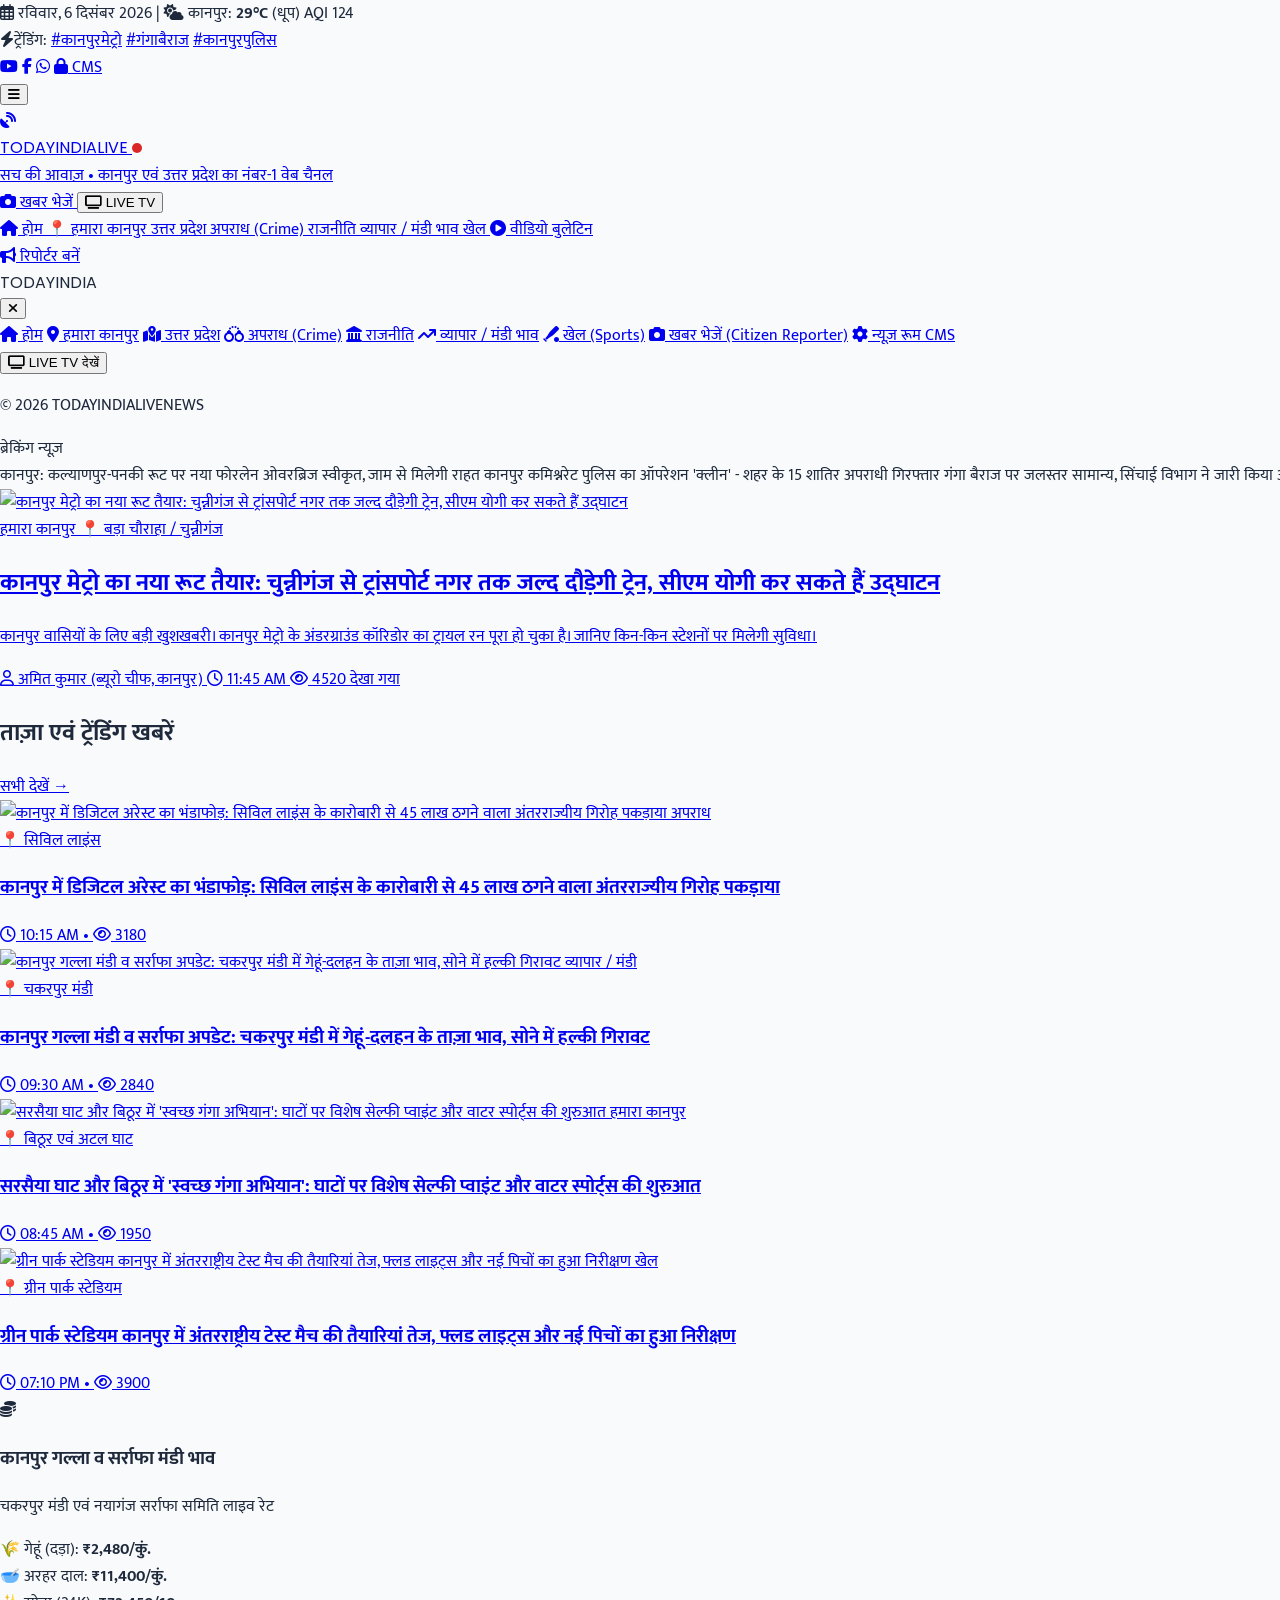
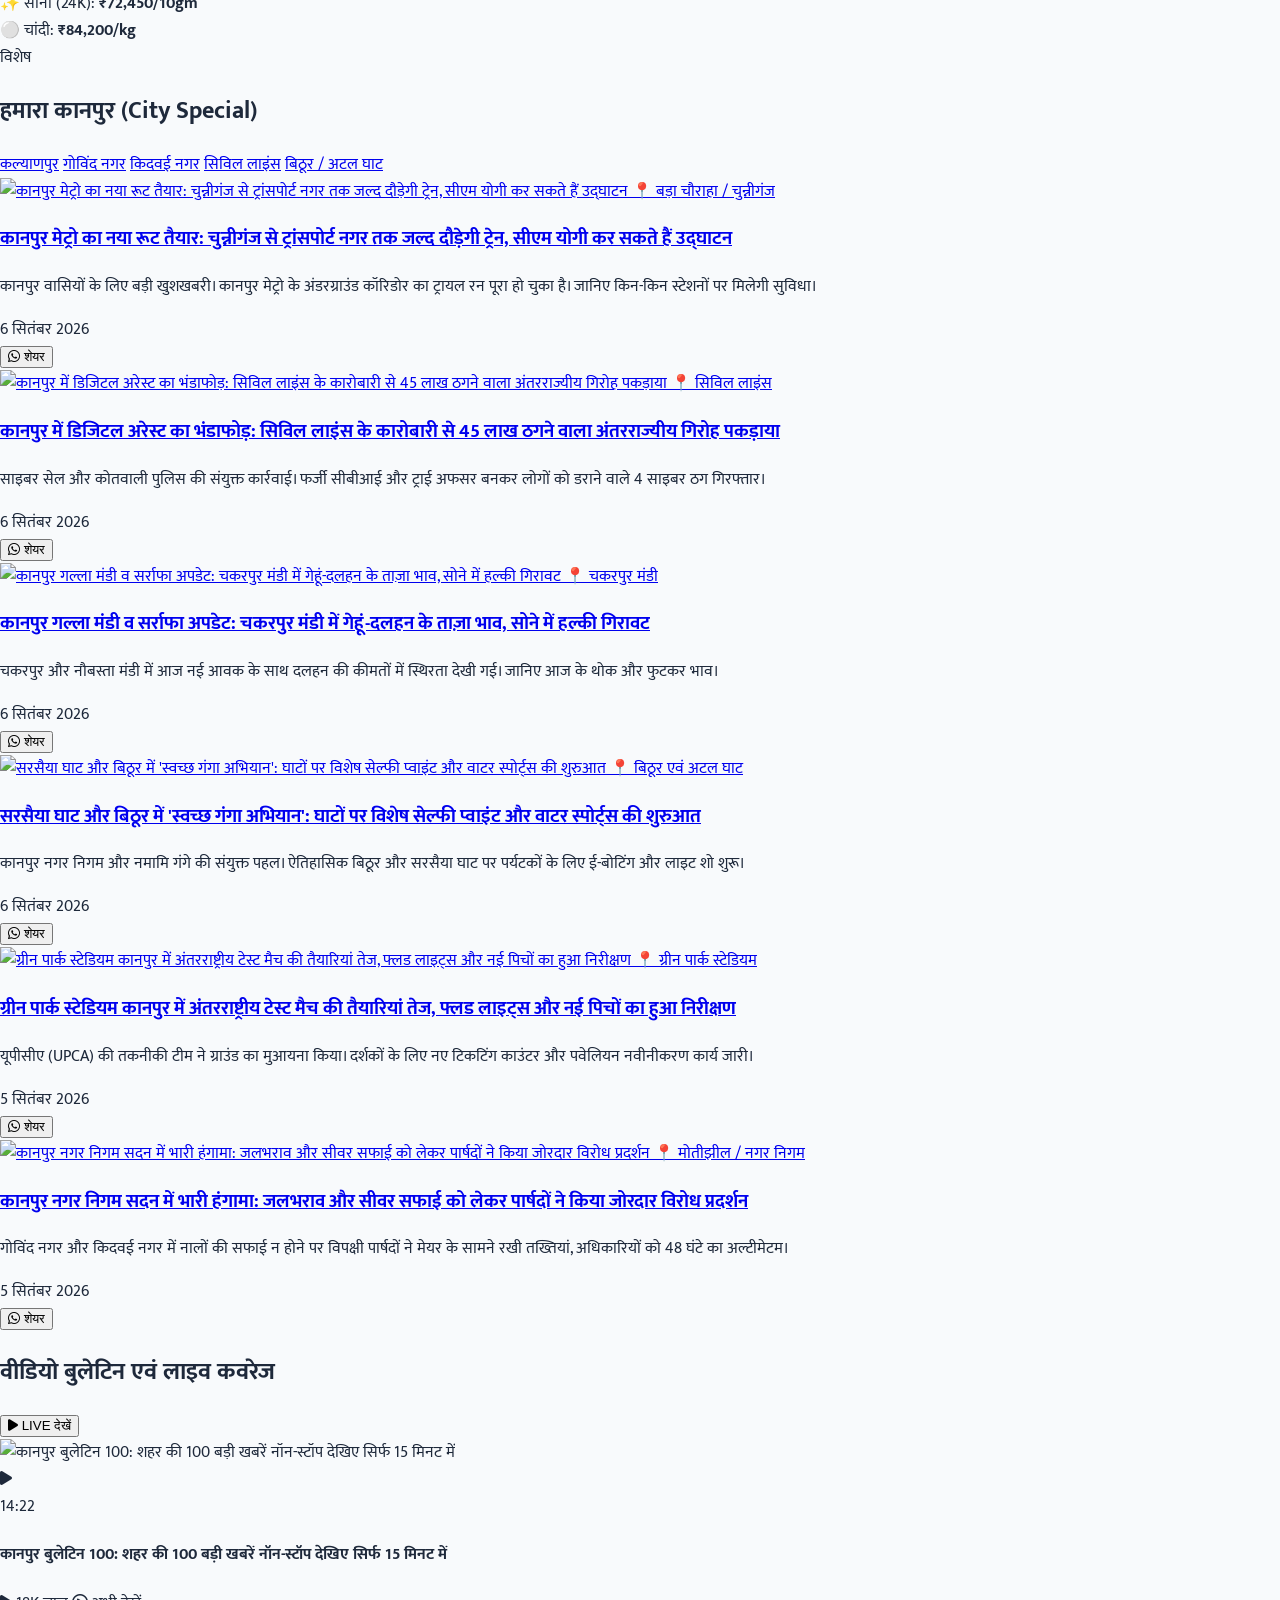
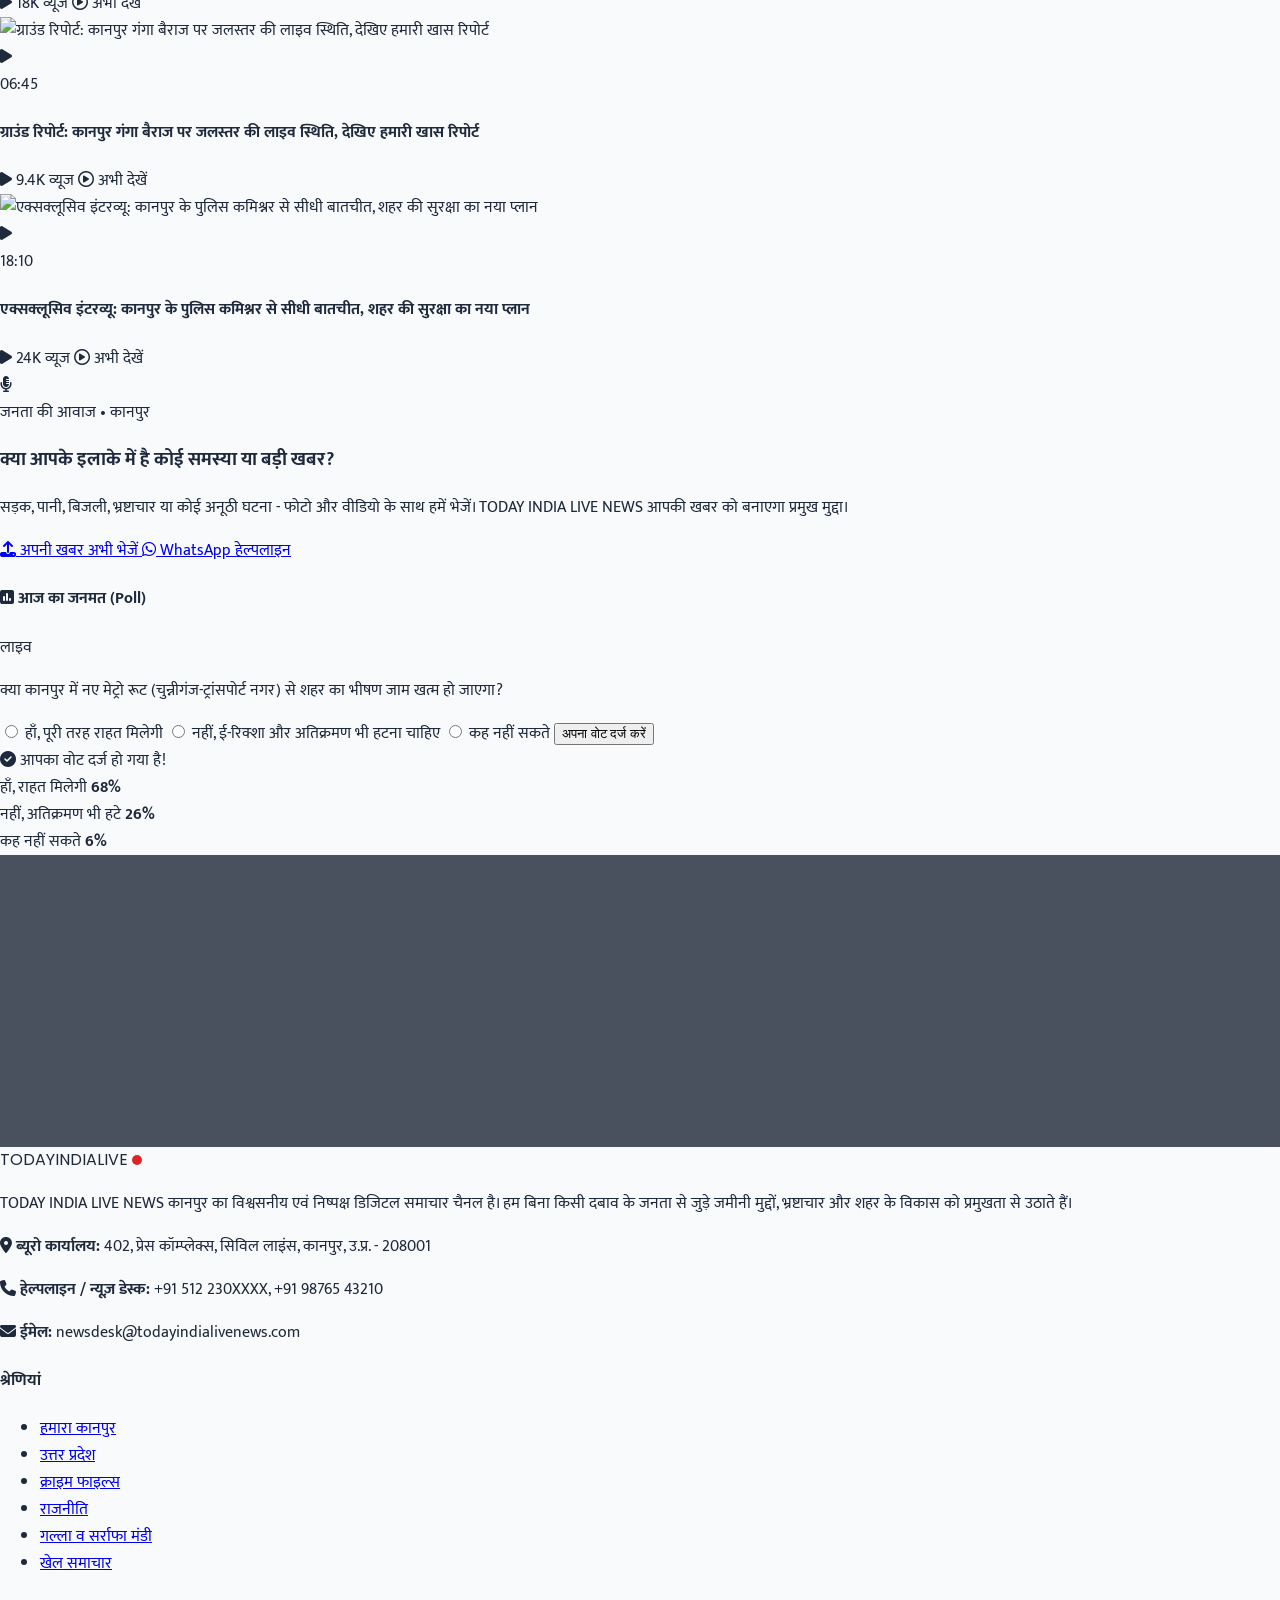
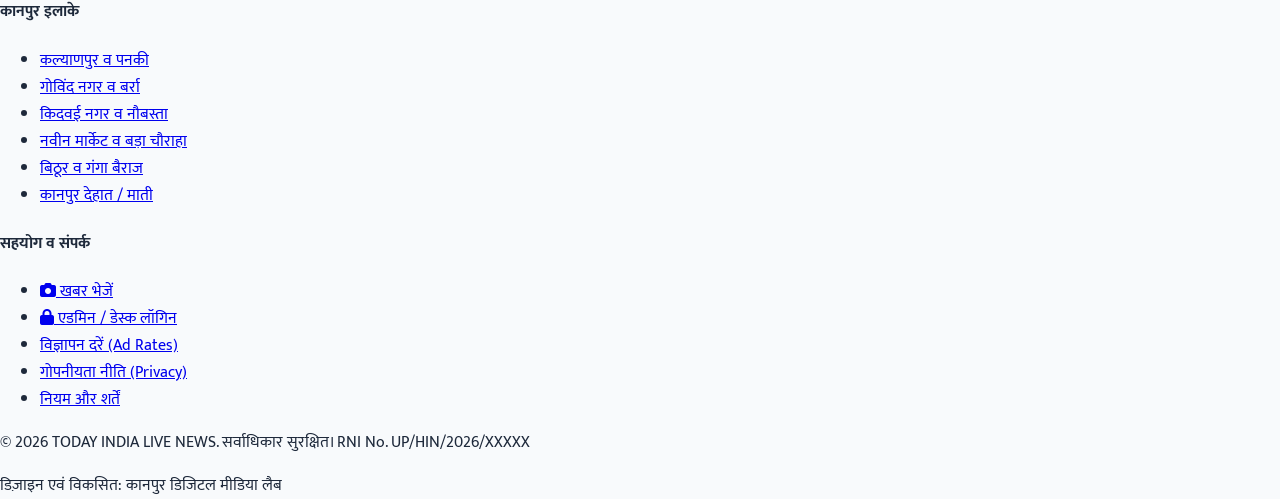
==== todayindialivenews/index.html @ 2e8fb2d1 "Add files via upload" ====
<!DOCTYPE html>
<html lang="hi">
<head>
    <meta charset="UTF-8">
    <meta name="viewport" content="width=device-width, initial-scale=1.0">
    <title>TODAY INDIA LIVE NEWS | कानपुर और देश की हर बड़ी खबर | 24x7 Live</title>
    <meta name="description" content="TODAY INDIA LIVE NEWS - कानपुर नगर, कल्याणपुर, गोविंद नगर, बिठूर और उत्तर प्रदेश की ताज़ा ब्रेकिंग न्यूज़, क्राइम, राजनीति और लाइव टीवी।">
    
    <!-- Google Fonts -->
    <link rel="preconnect" href="https://fonts.googleapis.com">
    <link rel="preconnect" href="https://fonts.gstatic.com" crossorigin>
    <link href="https://fonts.googleapis.com/css2?family=Mukta:wght@300;400;500;600;700;800&family=Poppins:wght@400;500;600;700;800;900&display=swap" rel="stylesheet">
    
    <!-- Tailwind CSS (CDN) -->
    <script src="https://cdn.tailwindcss.com"></script>
    <script>
        tailwind.config = {
            theme: {
                extend: {
                    colors: {
                        'news-red': '#dc2626',
                        'news-red-dark': '#b91c1c',
                        'news-navy': '#0f172a',
                        'news-navy-light': '#1e293b',
                        'news-gold': '#d97706',
                    },
                    fontFamily: {
                        hindi: ['Mukta', 'sans-serif'],
                        brand: ['Poppins', 'sans-serif'],
                    }
                }
            }
        }
    </script>
    
    <!-- Font Awesome 6 Icons -->
    <link rel="stylesheet" href="https://cdnjs.cloudflare.com/ajax/libs/font-awesome/6.5.1/css/all.min.css">
    
    <!-- Custom Stylesheet -->
    <link rel="stylesheet" href="css/style.css">
</head>
<body class="bg-slate-50 text-slate-800 flex flex-col min-h-screen">

    <!-- 1. Top Utility Header Bar (Clean Light / Subtle Slate) -->
    <header class="bg-white border-b border-slate-200 text-xs">
        <div class="max-w-7xl mx-auto px-4 sm:px-6 py-2 flex flex-wrap items-center justify-between gap-2">
            <!-- Date & Kanpur Weather -->
            <div class="flex items-center gap-4 text-slate-600">
                <span id="live-date" class="font-medium">
                    <i class="fa-regular fa-calendar-days text-red-600 mr-1"></i> रविवार, 6 सितंबर 2026
                </span>
                <span class="hidden sm:inline-block text-slate-300">|</span>
                <span class="flex items-center gap-1.5 font-medium text-slate-700">
                    <i class="fa-solid fa-cloud-sun text-amber-500"></i>
                    <span>कानपुर: <strong>29°C</strong> (धूप)</span>
                    <span class="bg-emerald-100 text-emerald-800 text-[10px] px-1.5 py-0.5 rounded font-bold">AQI 124</span>
                </span>
            </div>

            <!-- Trending Hashtags & Socials -->
            <div class="flex items-center gap-3">
                <div class="hidden md:flex items-center gap-2 text-slate-500">
                    <span class="text-red-600 font-bold"><i class="fa-solid fa-bolt mr-1"></i>ट्रेंडिंग:</span>
                    <a href="category.html?cat=kanpur" class="hover:text-red-600 font-hindi transition">#कानपुरमेट्रो</a>
                    <a href="category.html?cat=kanpur" class="hover:text-red-600 font-hindi transition">#गंगाबैराज</a>
                    <a href="category.html?cat=crime" class="hover:text-red-600 font-hindi transition">#कानपुरपुलिस</a>
                </div>
                <div class="flex items-center gap-2 pl-3 border-l border-slate-200">
                    <a href="https://youtube.com" target="_blank" class="w-6 h-6 rounded-full bg-red-50 text-red-600 hover:bg-red-600 hover:text-white flex items-center justify-center transition" title="YouTube"><i class="fa-brands fa-youtube"></i></a>
                    <a href="https://facebook.com" target="_blank" class="w-6 h-6 rounded-full bg-blue-50 text-blue-600 hover:bg-blue-600 hover:text-white flex items-center justify-center transition" title="Facebook"><i class="fa-brands fa-facebook-f text-xs"></i></a>
                    <a href="https://whatsapp.com" target="_blank" class="w-6 h-6 rounded-full bg-emerald-50 text-emerald-600 hover:bg-emerald-600 hover:text-white flex items-center justify-center transition" title="WhatsApp Channel"><i class="fa-brands fa-whatsapp"></i></a>
                    <a href="admin.html" class="ml-2 text-slate-500 hover:text-red-600 font-semibold flex items-center gap-1" title="Newsroom CMS Login">
                        <i class="fa-solid fa-lock text-[10px]"></i> CMS
                    </a>
                </div>
            </div>
        </div>
    </header>

    <!-- 2. Main Branding Bar -->
    <div class="bg-white border-b border-slate-200 sticky top-0 z-30 shadow-xs">
        <div class="max-w-7xl mx-auto px-4 sm:px-6 py-3.5 flex items-center justify-between gap-4">
            
            <!-- Mobile Menu Toggle Button -->
            <button id="mobile-menu-btn" class="lg:hidden text-slate-700 hover:text-red-600 text-xl focus:outline-none p-1">
                <i class="fa-solid fa-bars"></i>
            </button>

            <!-- Brand Logo -->
            <a href="index.html" class="flex items-center gap-3 group">
                <div class="w-11 h-11 sm:w-12 sm:h-12 rounded-xl bg-gradient-to-br from-red-600 via-red-700 to-rose-900 text-white flex items-center justify-center shadow-md shadow-red-200 flex-shrink-0">
                    <i class="fa-solid fa-satellite-dish text-xl sm:text-2xl group-hover:rotate-12 transition transform"></i>
                </div>
                <div class="flex flex-col">
                    <div class="flex items-center gap-2">
                        <span class="font-brand font-black text-xl sm:text-2xl md:text-3xl tracking-tight text-slate-900 group-hover:text-red-600 transition">
                            TODAY<span class="text-red-600">INDIA</span><span class="text-slate-700">LIVE</span>
                        </span>
                        <span class="live-dot" title="24x7 Broadcast Active"></span>
                    </div>
                    <span class="text-[11px] sm:text-xs text-slate-500 font-hindi font-medium tracking-wide">
                        सच की आवाज़ • कानपुर एवं उत्तर प्रदेश का नंबर-1 वेब चैनल
                    </span>
                </div>
            </a>

            <!-- Right Action Buttons -->
            <div class="flex items-center gap-2 sm:gap-3">
                <!-- Citizen Reporter CTA -->
                <a href="submit-news.html" class="hidden sm:inline-flex items-center gap-1.5 bg-amber-50 hover:bg-amber-100 border border-amber-300 text-amber-900 font-bold px-3 py-2 rounded-lg text-xs transition">
                    <i class="fa-solid fa-camera text-amber-600"></i>
                    <span>खबर भेजें</span>
                </a>

                <!-- Watch Live TV CTA -->
                <button onclick="openLiveTVModal()" class="bg-red-600 hover:bg-red-700 text-white font-bold px-3.5 sm:px-4 py-2 rounded-lg text-xs sm:text-sm transition flex items-center gap-2 shadow-sm shadow-red-200">
                    <span class="w-2 h-2 rounded-full bg-white animate-ping"></span>
                    <i class="fa-solid fa-tv"></i>
                    <span>LIVE TV</span>
                </button>
            </div>
        </div>

        <!-- 3. Desktop Category Navigation Menu -->
        <nav class="bg-slate-900 text-white border-t border-slate-800 hidden lg:block">
            <div class="max-w-7xl mx-auto px-4 sm:px-6 flex items-center justify-between text-sm font-semibold">
                <div class="flex items-center overflow-x-auto no-scrollbar">
                    <a href="index.html" class="px-4 py-2.5 bg-red-600 text-white hover:bg-red-700 transition flex items-center gap-1.5">
                        <i class="fa-solid fa-house text-xs"></i> होम
                    </a>
                    <a href="category.html?cat=kanpur" class="px-4 py-2.5 hover:bg-slate-800 text-amber-400 font-bold transition flex items-center gap-1">
                        📍 हमारा कानपुर
                    </a>
                    <a href="category.html?cat=up" class="px-4 py-2.5 hover:bg-slate-800 transition">
                        उत्तर प्रदेश
                    </a>
                    <a href="category.html?cat=crime" class="px-4 py-2.5 hover:bg-slate-800 transition">
                        अपराध (Crime)
                    </a>
                    <a href="category.html?cat=politics" class="px-4 py-2.5 hover:bg-slate-800 transition">
                        राजनीति
                    </a>
                    <a href="category.html?cat=business" class="px-4 py-2.5 hover:bg-slate-800 transition">
                        व्यापार / मंडी भाव
                    </a>
                    <a href="category.html?cat=sports" class="px-4 py-2.5 hover:bg-slate-800 transition">
                        खेल
                    </a>
                    <a href="#video-section" class="px-4 py-2.5 hover:bg-slate-800 transition flex items-center gap-1 text-red-400">
                        <i class="fa-solid fa-circle-play text-xs"></i> वीडियो बुलेटिन
                    </a>
                </div>
                <div class="flex items-center gap-3">
                    <a href="submit-news.html" class="text-xs bg-slate-800 hover:bg-slate-700 px-3 py-1 rounded text-amber-300 font-medium">
                        <i class="fa-solid fa-bullhorn mr-1"></i> रिपोर्टर बनें
                    </a>
                </div>
            </div>
        </nav>
    </div>

    <!-- Mobile Navigation Drawer -->
    <div id="mobile-nav-drawer" class="fixed inset-0 z-50 bg-black/60 backdrop-blur-xs transform translate-x-full transition-transform duration-300 lg:hidden">
        <div class="w-72 max-w-[80%] bg-white h-full shadow-2xl p-5 flex flex-col justify-between overflow-y-auto">
            <div>
                <div class="flex items-center justify-between pb-4 border-b border-slate-200">
                    <div class="font-brand font-black text-lg text-slate-900">
                        TODAY<span class="text-red-600">INDIA</span>
                    </div>
                    <button id="close-mobile-nav" class="text-slate-500 hover:text-red-600 text-xl p-1">
                        <i class="fa-solid fa-xmark"></i>
                    </button>
                </div>

                <div class="py-4 space-y-1 font-hindi text-base font-medium">
                    <a href="index.html" class="block px-3 py-2 rounded-lg bg-red-50 text-red-700 font-bold"><i class="fa-solid fa-house w-6 text-red-600"></i> होम</a>
                    <a href="category.html?cat=kanpur" class="block px-3 py-2 rounded-lg hover:bg-slate-100 text-amber-800 font-bold"><i class="fa-solid fa-location-dot w-6 text-amber-600"></i> हमारा कानपुर</a>
                    <a href="category.html?cat=up" class="block px-3 py-2 rounded-lg hover:bg-slate-100"><i class="fa-solid fa-map-location-dot w-6 text-slate-500"></i> उत्तर प्रदेश</a>
                    <a href="category.html?cat=crime" class="block px-3 py-2 rounded-lg hover:bg-slate-100"><i class="fa-solid fa-handcuffs w-6 text-slate-500"></i> अपराध (Crime)</a>
                    <a href="category.html?cat=politics" class="block px-3 py-2 rounded-lg hover:bg-slate-100"><i class="fa-solid fa-landmark w-6 text-slate-500"></i> राजनीति</a>
                    <a href="category.html?cat=business" class="block px-3 py-2 rounded-lg hover:bg-slate-100"><i class="fa-solid fa-arrow-trend-up w-6 text-slate-500"></i> व्यापार / मंडी भाव</a>
                    <a href="category.html?cat=sports" class="block px-3 py-2 rounded-lg hover:bg-slate-100"><i class="fa-solid fa-baseball-bat-ball w-6 text-slate-500"></i> खेल (Sports)</a>
                    <a href="submit-news.html" class="block px-3 py-2 rounded-lg hover:bg-amber-50 text-amber-700 font-bold"><i class="fa-solid fa-camera w-6 text-amber-600"></i> खबर भेजें (Citizen Reporter)</a>
                    <a href="admin.html" class="block px-3 py-2 rounded-lg hover:bg-slate-100 text-slate-600"><i class="fa-solid fa-gear w-6 text-slate-500"></i> न्यूज़ रूम CMS</a>
                </div>
            </div>

            <div class="pt-4 border-t border-slate-200 text-center">
                <button onclick="openLiveTVModal()" class="w-full bg-red-600 text-white font-bold py-2.5 rounded-lg flex items-center justify-center gap-2 mb-3">
                    <i class="fa-solid fa-tv"></i> LIVE TV देखें
                </button>
                <p class="text-xs text-slate-400">© 2026 TODAYINDIALIVENEWS</p>
            </div>
        </div>
    </div>

    <!-- 4. Breaking News Flash Alert Bar (लाल पट्टी) -->
    <div class="bg-red-600 text-white shadow-inner">
        <div class="max-w-7xl mx-auto px-4 sm:px-6 flex items-center">
            <!-- Badge -->
            <div class="flex-shrink-0 bg-red-800 text-white font-black text-xs sm:text-sm px-3 sm:px-4 py-2 uppercase tracking-wider flex items-center gap-2 border-r border-red-500">
                <span class="w-2 h-2 rounded-full bg-white animate-pulse"></span>
                <span>ब्रेकिंग न्यूज़</span>
            </div>
            <!-- Ticker -->
            <div class="ticker-container flex-1 py-2 overflow-hidden">
                <div id="breaking-ticker-content" class="ticker-content text-white font-hindi">
                    <!-- Loaded dynamically via js/app.js -->
                    <span class="mx-4 font-semibold">कानपुर की ताज़ा खबरें लोड हो रही हैं...</span>
                </div>
            </div>
        </div>
    </div>

    <!-- 5. Main Content Container -->
    <main class="max-w-7xl mx-auto px-4 sm:px-6 py-6 flex-1 w-full space-y-8">
        
        <!-- SECTION A: Hero Breaking & Trending News Grid -->
        <section>
            <div class="grid grid-cols-1 lg:grid-cols-12 gap-6">
                <!-- Big Hero Lead News (7 Cols) -->
                <div id="hero-main-story" class="lg:col-span-7">
                    <!-- Skeleton Loader replaced by app.js -->
                    <div class="h-96 bg-slate-200 animate-pulse rounded-xl"></div>
                </div>

                <!-- Trending / Top 4 News (5 Cols) -->
                <div class="lg:col-span-5 flex flex-col justify-between">
                    <div class="flex items-center justify-between pb-2 mb-3 border-b-2 border-red-600">
                        <h2 class="font-bold text-lg text-slate-900 font-hindi flex items-center gap-2">
                            <span class="w-2.5 h-2.5 bg-red-600 rounded-sm"></span>
                            ताज़ा एवं ट्रेंडिंग खबरें
                        </h2>
                        <a href="category.html?cat=all" class="text-xs font-bold text-red-600 hover:underline">सभी देखें →</a>
                    </div>
                    <div id="hero-side-stories" class="space-y-3">
                        <!-- Loaded dynamically -->
                    </div>
                </div>
            </div>
        </section>

        <!-- SECTION B: Kanpur Mandi & City Vital Stats Bar -->
        <section class="bg-gradient-to-r from-amber-500/10 via-red-500/5 to-slate-100 rounded-2xl p-4 border border-amber-200/70">
            <div class="flex flex-col md:flex-row items-start md:items-center justify-between gap-4">
                <div class="flex items-center gap-3">
                    <div class="w-10 h-10 rounded-xl bg-amber-500 text-white flex items-center justify-center font-bold text-lg shadow-sm">
                        <i class="fa-solid fa-coins"></i>
                    </div>
                    <div>
                        <h3 class="font-bold text-slate-900 font-hindi text-base leading-tight">कानपुर गल्ला व सर्राफा मंडी भाव</h3>
                        <p class="text-xs text-slate-500">चकरपुर मंडी एवं नयागंज सर्राफा समिति लाइव रेट</p>
                    </div>
                </div>

                <div class="flex flex-wrap items-center gap-3 sm:gap-6 text-xs sm:text-sm font-hindi">
                    <div class="bg-white px-3 py-1.5 rounded-lg border border-slate-200 shadow-2xs">
                        <span class="text-slate-500">🌾 गेहूं (दड़ा):</span>
                        <strong class="text-slate-900 font-bold ml-1">₹2,480/कुं.</strong>
                    </div>
                    <div class="bg-white px-3 py-1.5 rounded-lg border border-slate-200 shadow-2xs">
                        <span class="text-slate-500">🥣 अरहर दाल:</span>
                        <strong class="text-slate-900 font-bold ml-1">₹11,400/कुं.</strong>
                    </div>
                    <div class="bg-white px-3 py-1.5 rounded-lg border border-slate-200 shadow-2xs">
                        <span class="text-slate-500">✨ सोना (24K):</span>
                        <strong class="text-amber-700 font-bold ml-1">₹72,450/10gm</strong>
                    </div>
                    <div class="bg-white px-3 py-1.5 rounded-lg border border-slate-200 shadow-2xs">
                        <span class="text-slate-500">⚪ चांदी:</span>
                        <strong class="text-slate-700 font-bold ml-1">₹84,200/kg</strong>
                    </div>
                </div>
            </div>
        </section>

        <!-- SECTION C: "हमारा कानपुर" Special City Hub -->
        <section>
            <div class="flex flex-col sm:flex-row sm:items-center justify-between pb-2 mb-4 border-b-2 border-red-600 gap-2">
                <div class="flex items-center gap-2">
                    <span class="bg-red-600 text-white text-xs font-bold px-2 py-0.5 rounded">विशेष</span>
                    <h2 class="text-xl sm:text-2xl font-black text-slate-900 font-hindi">
                        हमारा कानपुर (City Special)
                    </h2>
                </div>
                <!-- Zone Filters -->
                <div class="flex items-center gap-2 overflow-x-auto no-scrollbar text-xs font-semibold">
                    <a href="category.html?cat=kanpur" class="px-2.5 py-1 bg-red-100 text-red-700 rounded-full hover:bg-red-200 transition">कल्याणपुर</a>
                    <a href="category.html?cat=kanpur" class="px-2.5 py-1 bg-slate-100 text-slate-700 rounded-full hover:bg-slate-200 transition">गोविंद नगर</a>
                    <a href="category.html?cat=kanpur" class="px-2.5 py-1 bg-slate-100 text-slate-700 rounded-full hover:bg-slate-200 transition">किदवई नगर</a>
                    <a href="category.html?cat=kanpur" class="px-2.5 py-1 bg-slate-100 text-slate-700 rounded-full hover:bg-slate-200 transition">सिविल लाइंस</a>
                    <a href="category.html?cat=kanpur" class="px-2.5 py-1 bg-slate-100 text-slate-700 rounded-full hover:bg-slate-200 transition">बिठूर / अटल घाट</a>
                </div>
            </div>

            <!-- Kanpur Special News 3-Column Grid -->
            <div id="kanpur-special-grid" class="grid grid-cols-1 sm:grid-cols-2 lg:grid-cols-3 gap-5">
                <!-- Populated via js/app.js -->
            </div>
        </section>

        <!-- SECTION D: Live TV & Video Bulletins -->
        <section id="video-section" class="bg-slate-900 text-white rounded-2xl p-5 sm:p-7 shadow-lg">
            <div class="flex items-center justify-between pb-3 mb-5 border-b border-slate-800">
                <div class="flex items-center gap-3">
                    <span class="w-3 h-3 rounded-full bg-red-500 animate-pulse"></span>
                    <h2 class="text-lg sm:text-2xl font-black font-hindi">
                        वीडियो बुलेटिन एवं लाइव कवरेज
                    </h2>
                </div>
                <button onclick="openLiveTVModal()" class="text-xs bg-red-600 hover:bg-red-700 text-white font-bold px-3 py-1.5 rounded-lg transition flex items-center gap-1.5">
                    <i class="fa-solid fa-play"></i> LIVE देखें
                </button>
            </div>

            <div id="video-bulletins-grid" class="grid grid-cols-1 md:grid-cols-3 gap-5">
                <!-- Populated dynamically via js/app.js -->
            </div>
        </section>

        <!-- SECTION E: Citizen Voice & Interactive Poll -->
        <section class="grid grid-cols-1 lg:grid-cols-12 gap-6 items-start">
            
            <!-- Citizen Reporter Banner (8 Cols) -->
            <div class="lg:col-span-8 bg-gradient-to-br from-red-600 to-rose-700 text-white rounded-2xl p-6 sm:p-8 relative overflow-hidden shadow-md">
                <div class="absolute -right-6 -bottom-6 text-white/10 text-9xl font-black select-none pointer-events-none">
                    <i class="fa-solid fa-microphone-lines"></i>
                </div>
                <div class="relative z-10 max-w-xl">
                    <span class="bg-white/20 backdrop-blur-xs text-white text-xs font-bold px-3 py-1 rounded-full uppercase tracking-wider mb-3 inline-block">
                        जनता की आवाज • कानपुर
                    </span>
                    <h3 class="text-2xl sm:text-3xl font-extrabold font-hindi leading-tight mb-3">
                        क्या आपके इलाके में है कोई समस्या या बड़ी खबर?
                    </h3>
                    <p class="text-white/90 text-sm font-hindi mb-5 leading-relaxed">
                        सड़क, पानी, बिजली, भ्रष्टाचार या कोई अनूठी घटना - फोटो और वीडियो के साथ हमें भेजें। TODAY INDIA LIVE NEWS आपकी खबर को बनाएगा प्रमुख मुद्दा।
                    </p>
                    <div class="flex flex-wrap items-center gap-3">
                        <a href="submit-news.html" class="bg-white hover:bg-slate-100 text-red-700 font-extrabold px-5 py-2.5 rounded-xl text-sm transition shadow-md flex items-center gap-2">
                            <i class="fa-solid fa-upload"></i> अपनी खबर अभी भेजें
                        </a>
                        <a href="https://api.whatsapp.com/send?phone=919876543210&text=Namaste%20Today%20India%20Live%20News%20Kanpur" target="_blank" class="bg-emerald-500 hover:bg-emerald-600 text-white font-bold px-4 py-2.5 rounded-xl text-sm transition flex items-center gap-2">
                            <i class="fa-brands fa-whatsapp text-lg"></i> WhatsApp हेल्पलाइन
                        </a>
                    </div>
                </div>
            </div>

            <!-- Citizen Poll of the Day (4 Cols) -->
            <div class="lg:col-span-4 bg-white rounded-2xl p-5 border border-slate-200 shadow-xs">
                <div class="flex items-center justify-between pb-2 mb-3 border-b border-slate-100">
                    <h4 class="font-bold text-slate-900 font-hindi text-base flex items-center gap-1.5">
                        <i class="fa-solid fa-square-poll-vertical text-red-600"></i> आज का जनमत (Poll)
                    </h4>
                    <span class="text-[11px] bg-red-50 text-red-700 px-2 py-0.5 rounded font-bold">लाइव</span>
                </div>
                <p class="text-sm font-semibold text-slate-800 font-hindi mb-4">
                    क्या कानपुर में नए मेट्रो रूट (चुन्नीगंज-ट्रांसपोर्ट नगर) से शहर का भीषण जाम खत्म हो जाएगा?
                </p>

                <!-- Poll Form -->
                <form id="citizen-poll-form" class="space-y-2.5 font-hindi text-sm">
                    <label class="flex items-center gap-2.5 p-2 rounded-lg border border-slate-200 hover:bg-slate-50 cursor-pointer transition">
                        <input type="radio" name="poll-option" value="yes" class="text-red-600 focus:ring-red-500">
                        <span>हाँ, पूरी तरह राहत मिलेगी</span>
                    </label>
                    <label class="flex items-center gap-2.5 p-2 rounded-lg border border-slate-200 hover:bg-slate-50 cursor-pointer transition">
                        <input type="radio" name="poll-option" value="no" class="text-red-600 focus:ring-red-500">
                        <span>नहीं, ई-रिक्शा और अतिक्रमण भी हटना चाहिए</span>
                    </label>
                    <label class="flex items-center gap-2.5 p-2 rounded-lg border border-slate-200 hover:bg-slate-50 cursor-pointer transition">
                        <input type="radio" name="poll-option" value="cant-say" class="text-red-600 focus:ring-red-500">
                        <span>कह नहीं सकते</span>
                    </label>
                    <button type="submit" class="w-full bg-slate-900 hover:bg-slate-800 text-white font-bold py-2 rounded-lg text-xs mt-2 transition">
                        अपना वोट दर्ज करें
                    </button>
                </form>

                <!-- Result (Initially hidden) -->
                <div id="poll-results" class="hidden space-y-3 pt-2 font-hindi text-xs">
                    <div class="text-emerald-700 font-bold flex items-center gap-1 text-sm">
                        <i class="fa-solid fa-circle-check"></i> आपका वोट दर्ज हो गया है!
                    </div>
                    <div>
                        <div class="flex justify-between mb-1 text-slate-700">
                            <span>हाँ, राहत मिलेगी</span>
                            <strong>68%</strong>
                        </div>
                        <div class="w-full bg-slate-100 rounded-full h-2">
                            <div class="bg-emerald-600 h-2 rounded-full" style="width: 68%"></div>
                        </div>
                    </div>
                    <div>
                        <div class="flex justify-between mb-1 text-slate-700">
                            <span>नहीं, अतिक्रमण भी हटे</span>
                            <strong>26%</strong>
                        </div>
                        <div class="w-full bg-slate-100 rounded-full h-2">
                            <div class="bg-red-600 h-2 rounded-full" style="width: 26%"></div>
                        </div>
                    </div>
                    <div>
                        <div class="flex justify-between mb-1 text-slate-700">
                            <span>कह नहीं सकते</span>
                            <strong>6%</strong>
                        </div>
                        <div class="w-full bg-slate-100 rounded-full h-2">
                            <div class="bg-slate-400 h-2 rounded-full" style="width: 6%"></div>
                        </div>
                    </div>
                </div>
            </div>
        </section>

    </main>

    <!-- 6. LIVE TV MODAL -->
    <div id="live-tv-modal" class="hidden fixed inset-0 z-50 modal-backdrop flex items-center justify-center p-4">
        <div class="bg-slate-900 border border-slate-700 rounded-2xl w-full max-w-4xl overflow-hidden shadow-2xl animate-fade-in text-white">
            <!-- Modal Header -->
            <div class="px-5 py-3.5 bg-slate-800 border-b border-slate-700 flex items-center justify-between">
                <div class="flex items-center gap-2.5">
                    <span class="w-3 h-3 rounded-full bg-red-600 animate-ping"></span>
                    <span class="font-brand font-black text-lg tracking-wide">TODAY INDIA LIVE</span>
                    <span class="bg-red-600 text-white text-[10px] font-black px-2 py-0.5 rounded">24x7 BROADCAST</span>
                </div>
                <button onclick="closeLiveTVModal()" class="text-slate-400 hover:text-white text-xl p-1">
                    <i class="fa-solid fa-xmark"></i>
                </button>
            </div>

            <!-- Video Player Simulator -->
            <div class="relative aspect-video bg-black flex items-center justify-center overflow-hidden">
                <iframe class="w-full h-full" src="https://www.youtube-nocookie.com/embed/live_stream?channel=UC4R8DWoMoI7CAwX8_BQqdMg&autoplay=1&mute=1" title="Today India Live Broadcast" frameborder="0" allow="accelerometer; autoplay; clipboard-write; encrypted-media; gyroscope; picture-in-picture" allowfullscreen></iframe>
                <!-- Watermark Overlay -->
                <div class="absolute top-4 right-4 pointer-events-none bg-black/60 px-3 py-1 rounded-md text-xs font-brand font-bold text-red-500 flex items-center gap-1.5">
                    <span class="w-2 h-2 rounded-full bg-red-500 animate-pulse"></span>
                    KANPUR BUREAU LIVE
                </div>
            </div>

            <!-- Modal Footer Controls -->
            <div class="p-4 bg-slate-800/80 flex flex-wrap items-center justify-between gap-3 text-xs">
                <div class="flex items-center gap-3">
                    <span class="text-slate-400"><i class="fa-solid fa-eye text-red-500 mr-1"></i> 14,280 दर्शक लाइव</span>
                    <span class="text-slate-400">|</span>
                    <span class="text-amber-400 font-semibold font-hindi">वर्तमान प्रसारण: कानपुर प्राइम टाइम स्पेशल</span>
                </div>
                <div class="flex items-center gap-2">
                    <button onclick="shareOnWhatsApp('TODAY INDIA LIVE NEWS कानपुर लाइव प्रसारण देखें', 'index.html')" class="bg-emerald-600 hover:bg-emerald-700 text-white px-3 py-1.5 rounded font-bold transition flex items-center gap-1.5">
                        <i class="fa-brands fa-whatsapp text-sm"></i> लाइव स्ट्रीम शेयर करें
                    </button>
                </div>
            </div>
        </div>
    </div>

    <!-- 7. Footer (Professional Channel Blueprint) -->
    <footer class="bg-slate-900 text-white border-t-4 border-red-600 mt-12 text-xs">
        <div class="max-w-7xl mx-auto px-4 sm:px-6 py-10">
            <div class="grid grid-cols-1 md:grid-cols-2 lg:grid-cols-5 gap-8">
                
                <!-- Channel Info (2 Cols) -->
                <div class="lg:col-span-2 space-y-3">
                    <div class="flex items-center gap-2">
                        <span class="font-brand font-black text-xl text-white">
                            TODAY<span class="text-red-500">INDIA</span><span class="text-slate-300">LIVE</span>
                        </span>
                        <span class="live-dot"></span>
                    </div>
                    <p class="text-slate-400 font-hindi leading-relaxed text-sm">
                        TODAY INDIA LIVE NEWS कानपुर का विश्वसनीय एवं निष्पक्ष डिजिटल समाचार चैनल है। हम बिना किसी दबाव के जनता से जुड़े जमीनी मुद्दों, भ्रष्टाचार और शहर के विकास को प्रमुखता से उठाते हैं।
                    </p>
                    <div class="pt-2 text-slate-400 space-y-1">
                        <p><i class="fa-solid fa-location-dot text-red-500 mr-1.5"></i> <strong>ब्यूरो कार्यालय:</strong> 402, प्रेस कॉम्प्लेक्स, सिविल लाइंस, कानपुर, उ.प्र. - 208001</p>
                        <p><i class="fa-solid fa-phone text-red-500 mr-1.5"></i> <strong>हेल्पलाइन / न्यूज़ डेस्क:</strong> +91 512 230XXXX, +91 98765 43210</p>
                        <p><i class="fa-solid fa-envelope text-red-500 mr-1.5"></i> <strong>ईमेल:</strong> newsdesk@todayindialivenews.com</p>
                    </div>
                </div>

                <!-- Quick Categories -->
                <div>
                    <h4 class="text-sm font-bold uppercase tracking-wider text-amber-400 font-hindi mb-3">श्रेणियां</h4>
                    <ul class="space-y-2 font-hindi text-slate-300">
                        <li><a href="category.html?cat=kanpur" class="hover:text-red-400 transition">हमारा कानपुर</a></li>
                        <li><a href="category.html?cat=up" class="hover:text-red-400 transition">उत्तर प्रदेश</a></li>
                        <li><a href="category.html?cat=crime" class="hover:text-red-400 transition">क्राइम फाइल्स</a></li>
                        <li><a href="category.html?cat=politics" class="hover:text-red-400 transition">राजनीति</a></li>
                        <li><a href="category.html?cat=business" class="hover:text-red-400 transition">गल्ला व सर्राफा मंडी</a></li>
                        <li><a href="category.html?cat=sports" class="hover:text-red-400 transition">खेल समाचार</a></li>
                    </ul>
                </div>

                <!-- Kanpur Local Areas -->
                <div>
                    <h4 class="text-sm font-bold uppercase tracking-wider text-amber-400 font-hindi mb-3">कानपुर इलाके</h4>
                    <ul class="space-y-2 font-hindi text-slate-300">
                        <li><a href="category.html?cat=kanpur" class="hover:text-red-400 transition">कल्याणपुर व पनकी</a></li>
                        <li><a href="category.html?cat=kanpur" class="hover:text-red-400 transition">गोविंद नगर व बर्रा</a></li>
                        <li><a href="category.html?cat=kanpur" class="hover:text-red-400 transition">किदवई नगर व नौबस्ता</a></li>
                        <li><a href="category.html?cat=kanpur" class="hover:text-red-400 transition">नवीन मार्केट व बड़ा चौराहा</a></li>
                        <li><a href="category.html?cat=kanpur" class="hover:text-red-400 transition">बिठूर व गंगा बैराज</a></li>
                        <li><a href="category.html?cat=kanpur" class="hover:text-red-400 transition">कानपुर देहात / माती</a></li>
                    </ul>
                </div>

                <!-- Citizen & Editorial -->
                <div>
                    <h4 class="text-sm font-bold uppercase tracking-wider text-amber-400 font-hindi mb-3">सहयोग व संपर्क</h4>
                    <ul class="space-y-2 font-hindi text-slate-300">
                        <li><a href="submit-news.html" class="hover:text-amber-400 text-amber-300 font-bold transition"><i class="fa-solid fa-camera mr-1"></i> खबर भेजें</a></li>
                        <li><a href="admin.html" class="hover:text-red-400 transition"><i class="fa-solid fa-lock mr-1"></i> एडमिन / डेस्क लॉगिन</a></li>
                        <li><a href="index.html" class="hover:text-red-400 transition">विज्ञापन दरें (Ad Rates)</a></li>
                        <li><a href="index.html" class="hover:text-red-400 transition">गोपनीयता नीति (Privacy)</a></li>
                        <li><a href="index.html" class="hover:text-red-400 transition">नियम और शर्तें</a></li>
                    </ul>
                </div>

            </div>

            <!-- Bottom Sub-footer -->
            <div class="mt-8 pt-6 border-t border-slate-800 flex flex-col sm:flex-row items-center justify-between gap-3 text-slate-400">
                <p>© 2026 TODAY INDIA LIVE NEWS. सर्वाधिकार सुरक्षित। RNI No. UP/HIN/2026/XXXXX</p>
                <div class="flex items-center gap-4">
                    <span class="text-xs">डिज़ाइन एवं विकसित: कानपुर डिजिटल मीडिया लैब</span>
                </div>
            </div>
        </div>
    </footer>

    <!-- Scripts -->
    <script src="js/data.js"></script>
    <script src="js/app.js"></script>
</body>
</html>
---- todayindialivenews/css/style.css ----
/* TODAYINDIALIVENEWS - Premium News Portal Stylesheet */
@import url('https://fonts.googleapis.com/css2?family=Mukta:wght@300;400;500;600;700;800&family=Poppins:wght@400;500;600;700;800;900&display=swap');

:root {
    --news-red: #dc2626;
    --news-red-dark: #b91c1c;
    --news-navy: #0f172a;
    --news-navy-light: #1e293b;
    --news-gold: #d97706;
    --news-bg: #f8fafc;
    --news-card-bg: #ffffff;
    --news-text: #1e293b;
    --news-text-muted: #64748b;
    --news-border: #e2e8f0;
}

* {
    box-sizing: border-box;
}

body {
    font-family: 'Mukta', 'Poppins', sans-serif;
    background-color: var(--news-bg);
    color: var(--news-text);
    margin: 0;
    padding: 0;
    -webkit-font-smoothing: antialiased;
    text-rendering: optimizeLegibility;
}

.font-brand {
    font-family: 'Poppins', sans-serif;
}

.font-hindi {
    font-family: 'Mukta', sans-serif;
}

/* Custom Scrollbar */
::-webkit-scrollbar {
    width: 6px;
    height: 6px;
}
::-webkit-scrollbar-track {
    background: #f1f5f9;
}
::-webkit-scrollbar-thumb {
    background: #cbd5e1;
    border-radius: 4px;
}
::-webkit-scrollbar-thumb:hover {
    background: #94a3b8;
}

/* Hide scrollbar for clean horizontal tab scroll */
.no-scrollbar::-webkit-scrollbar {
    display: none;
}
.no-scrollbar {
    -ms-overflow-style: none;
    scrollbar-width: none;
}

/* Live Pulse Animation */
@keyframes live-pulse {
    0% {
        box-shadow: 0 0 0 0 rgba(220, 38, 38, 0.7);
        transform: scale(1);
    }
    70% {
        box-shadow: 0 0 0 8px rgba(220, 38, 38, 0);
        transform: scale(1.08);
    }
    100% {
        box-shadow: 0 0 0 0 rgba(220, 38, 38, 0);
        transform: scale(1);
    }
}

.live-dot {
    width: 10px;
    height: 10px;
    background-color: #dc2626;
    border-radius: 50%;
    display: inline-block;
    animation: live-pulse 1.8s infinite;
}

/* Breaking Ticker */
.ticker-container {
    overflow: hidden;
    position: relative;
    white-space: nowrap;
}

.ticker-content {
    display: inline-block;
    white-space: nowrap;
    animation: ticker 32s linear infinite;
}

.ticker-container:hover .ticker-content {
    animation-play-state: paused;
}

@keyframes ticker {
    0% {
        transform: translate3d(0, 0, 0);
    }
    100% {
        transform: translate3d(-50%, 0, 0);
    }
}

/* Card Hover Effects */
.news-card {
    transition: transform 0.25s cubic-bezier(0.16, 1, 0.3, 1), box-shadow 0.25s ease;
}
.news-card:hover {
    transform: translateY(-3px);
    box-shadow: 0 10px 25px -5px rgba(0, 0, 0, 0.08), 0 8px 10px -6px rgba(0, 0, 0, 0.04);
}
.news-card:hover img {
    transform: scale(1.04);
}
.news-card img {
    transition: transform 0.4s ease;
}

/* Live Stream Video Modal */
.modal-backdrop {
    background-color: rgba(15, 23, 42, 0.75);
    backdrop-filter: blur(4px);
}

/* Category Badge Styles */
.badge-kanpur {
    background-color: #fee2e2;
    color: #dc2626;
}
.badge-crime {
    background-color: #fef2f2;
    color: #991b1b;
}
.badge-politics {
    background-color: #eff6ff;
    color: #1d4ed8;
}
.badge-business {
    background-color: #f0fdf4;
    color: #15803d;
}
.badge-sports {
    background-color: #fefce8;
    color: #a16207;
}

/* Line Clamp Utilities */
.clamp-2 {
    display: -webkit-box;
    -webkit-line-clamp: 2;
    -webkit-box-orient: vertical;
    overflow: hidden;
}
.clamp-3 {
    display: -webkit-box;
    -webkit-line-clamp: 3;
    -webkit-box-orient: vertical;
    overflow: hidden;
}

/* Print/e-Paper Styling */
@media print {
    .no-print {
        display: none !important;
    }
    body {
        background: #fff;
        color: #000;
    }
}
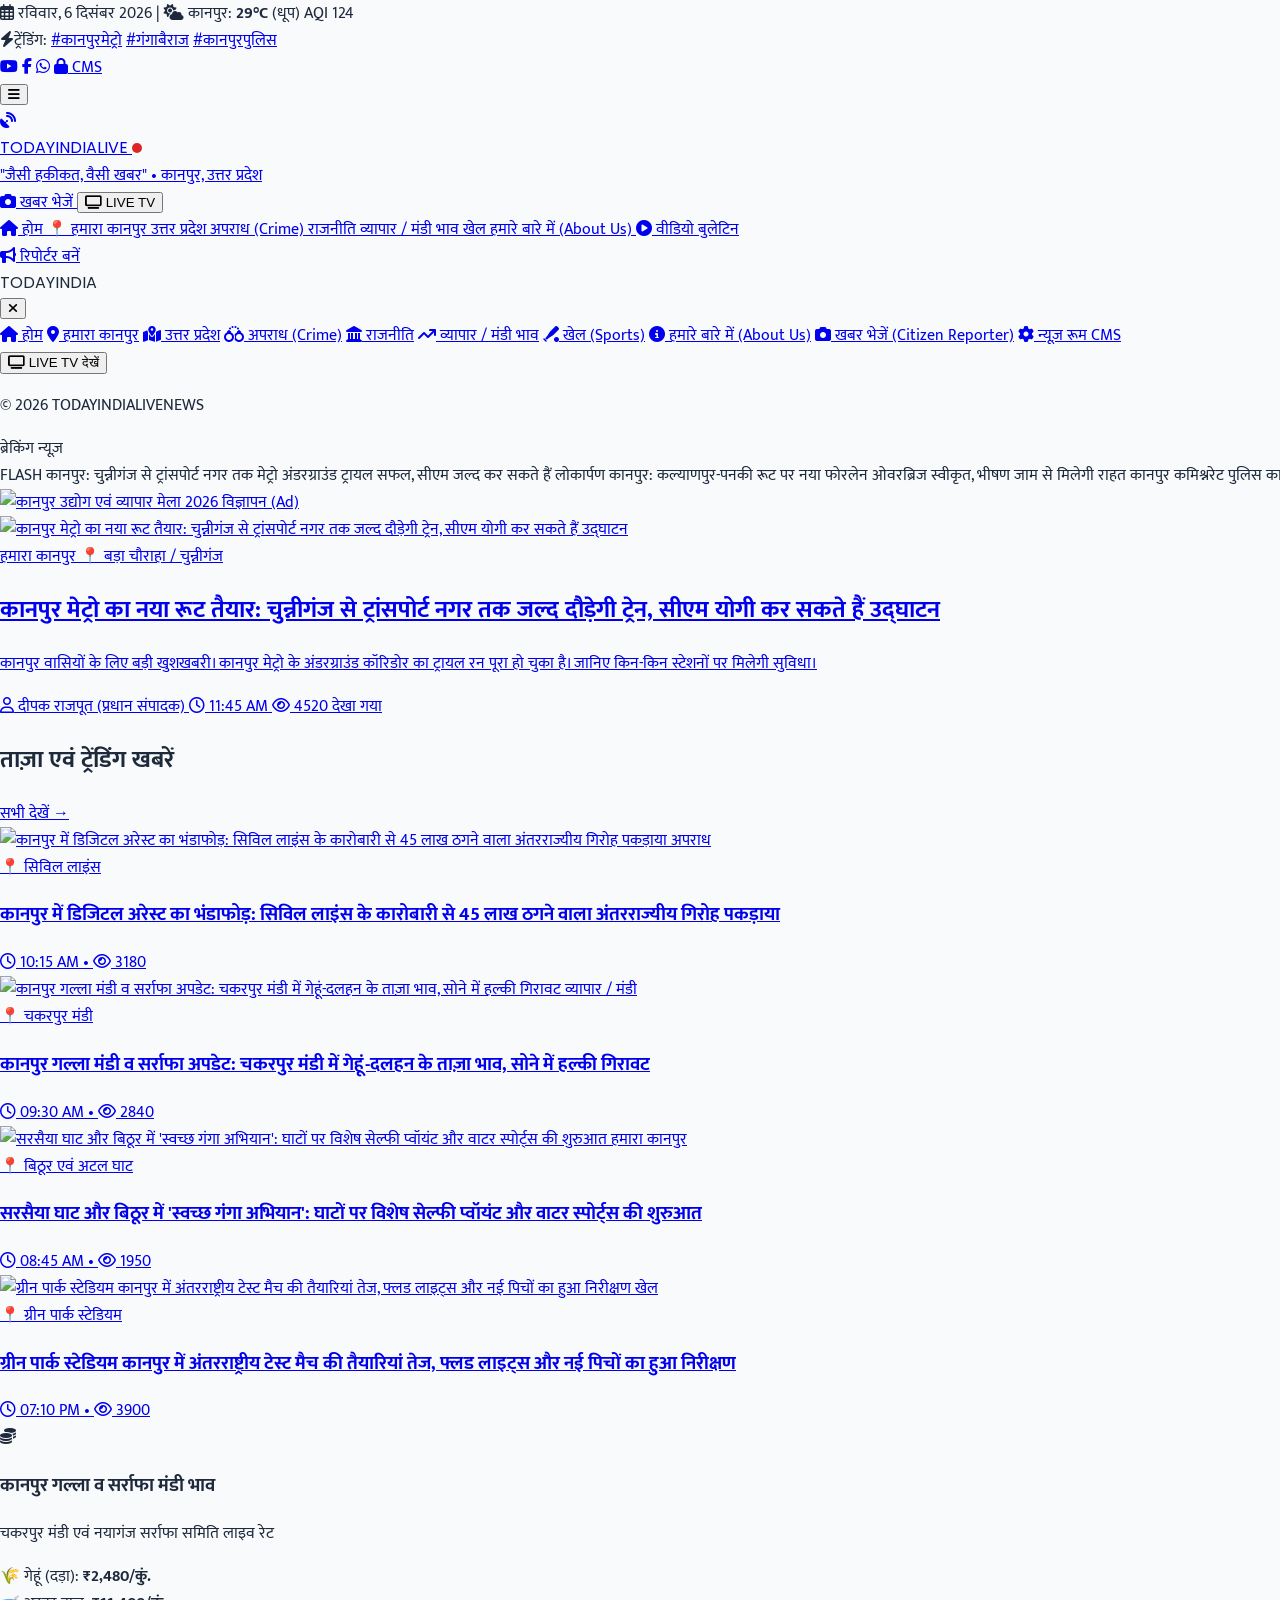
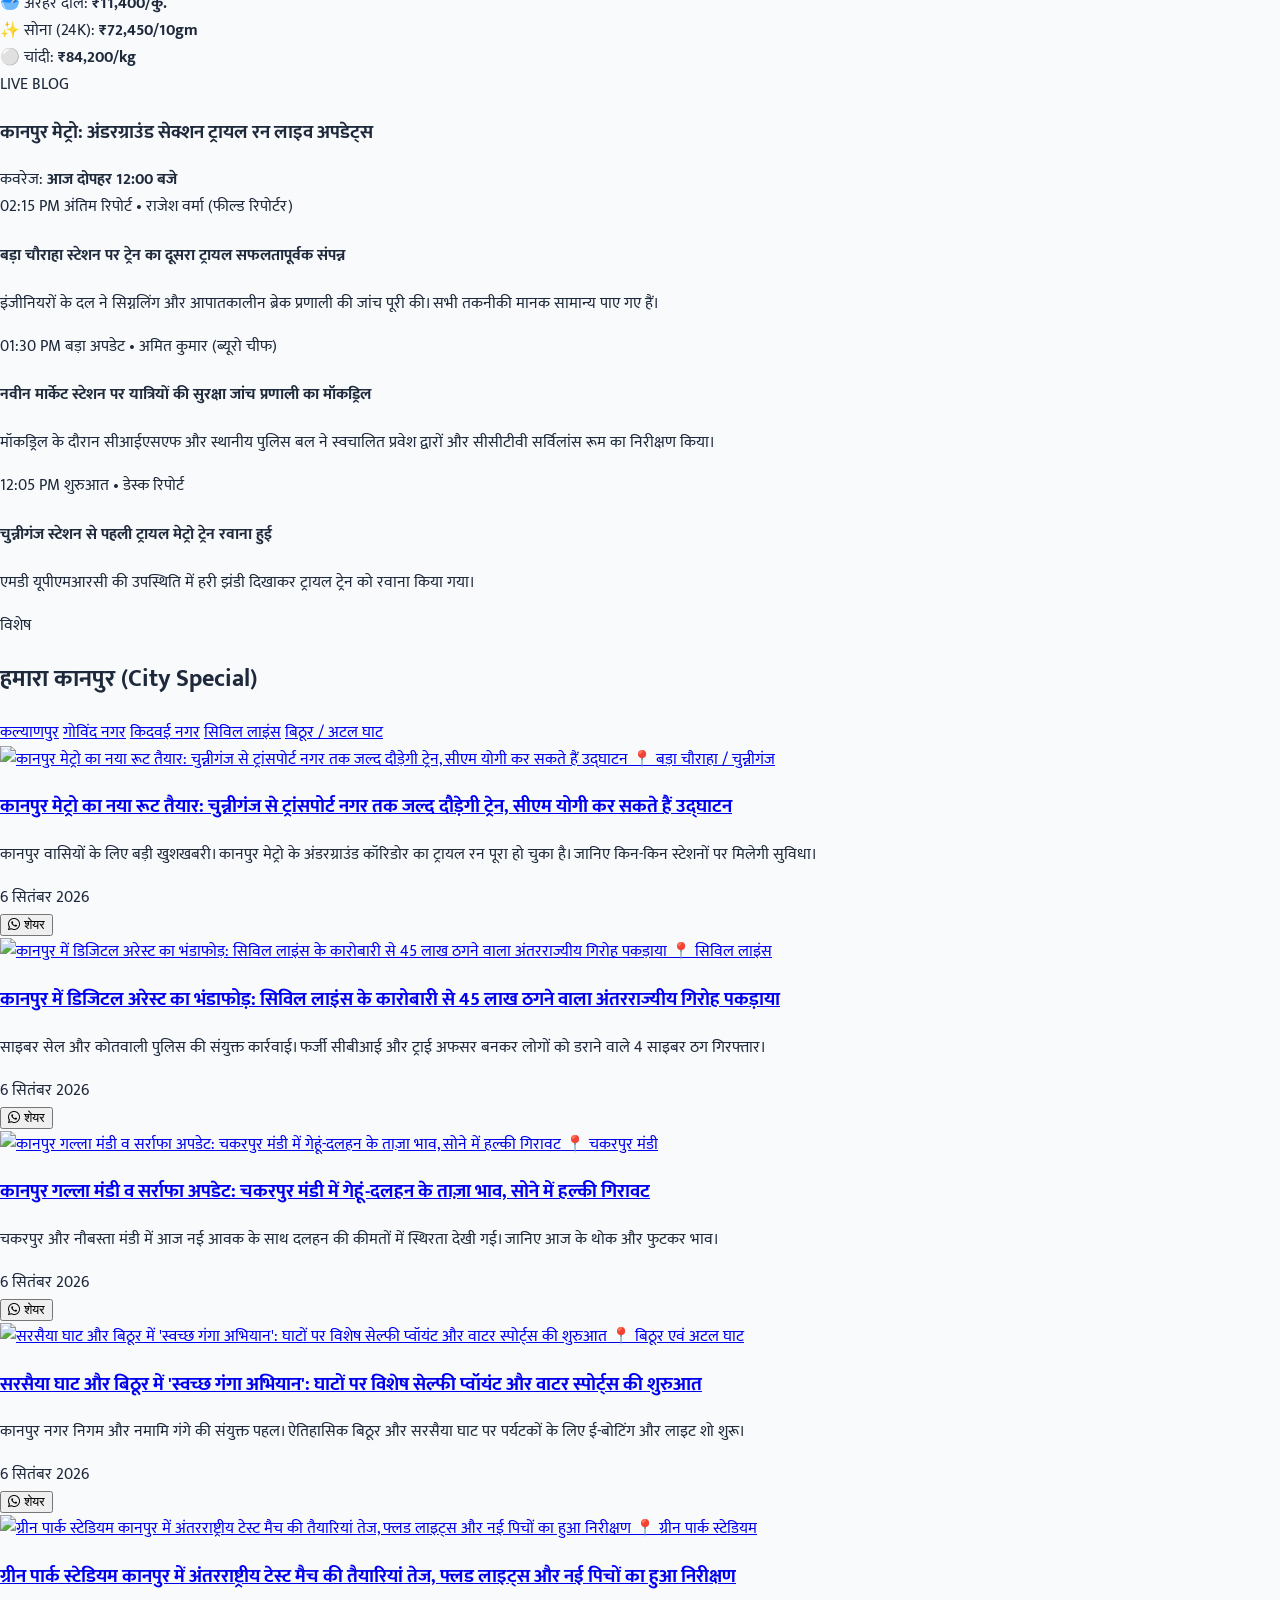
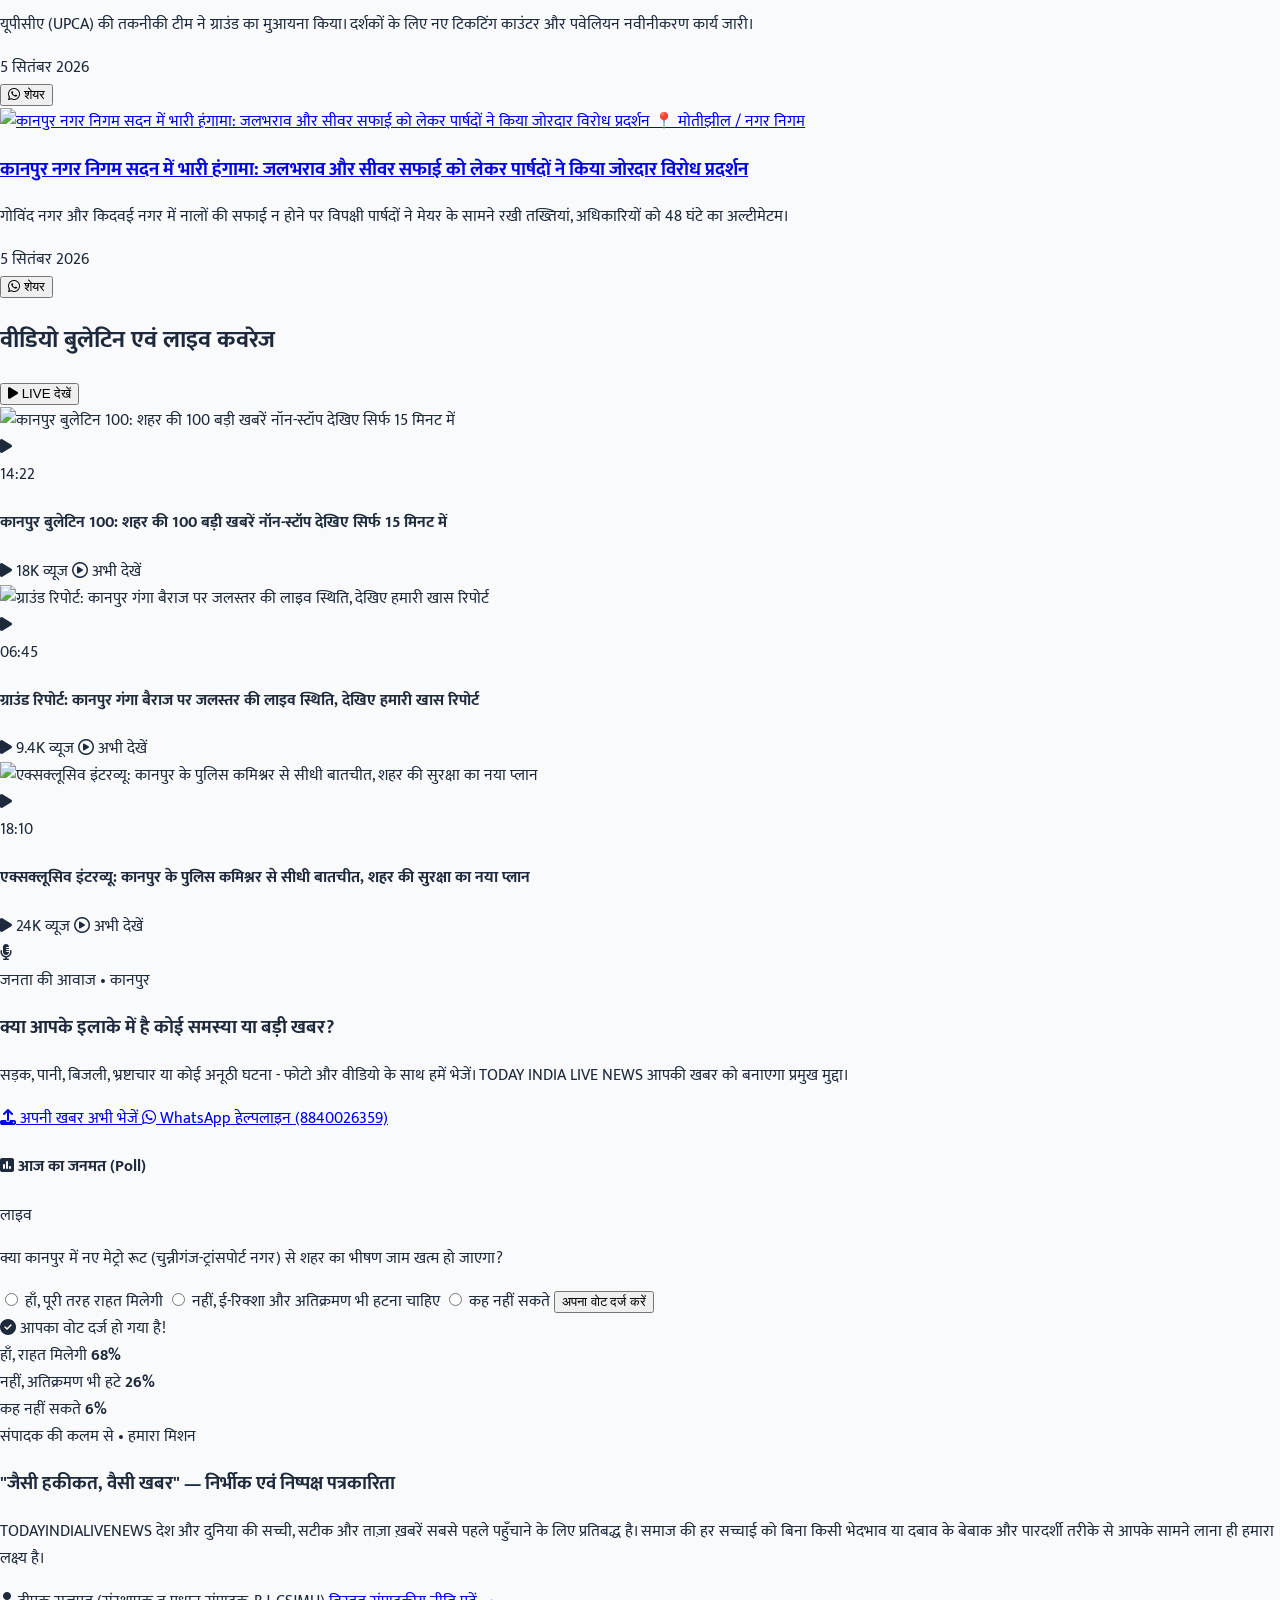
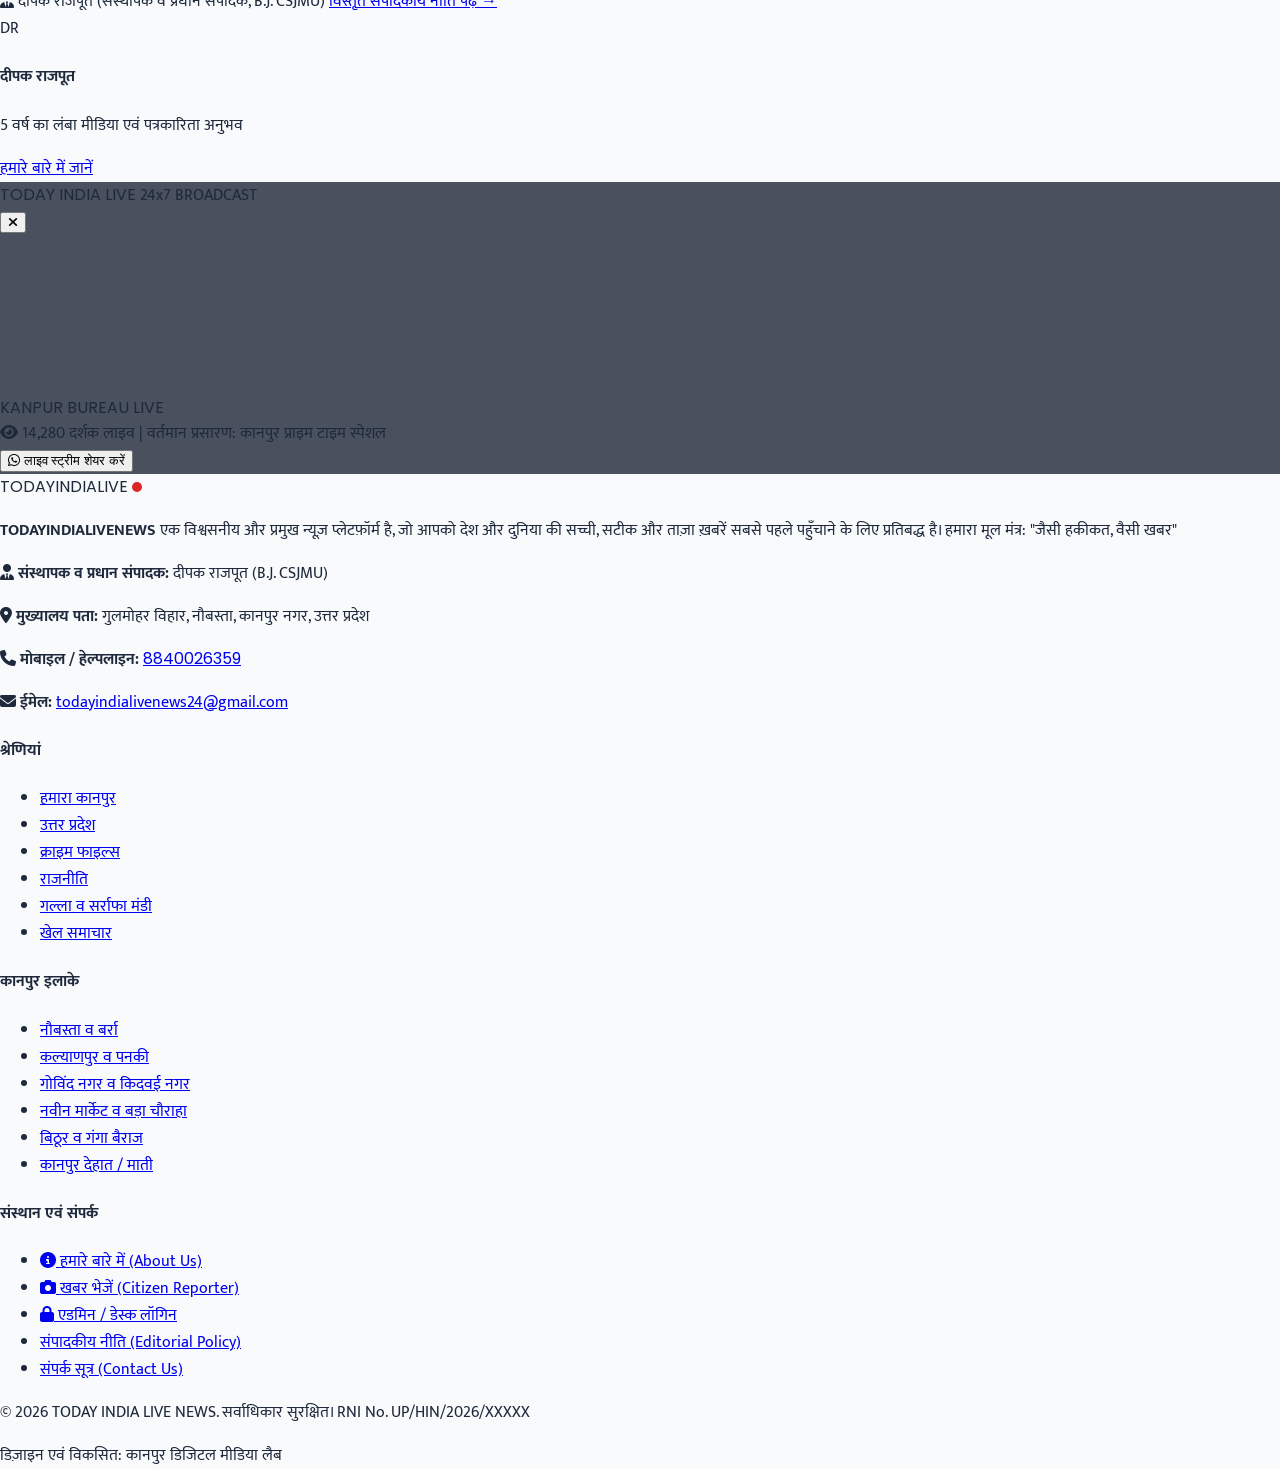
==== commit d4a37726: "Add files via upload" ====
--- a/todayindialivenews/index.html
+++ b/todayindialivenews/index.html
@@ -98,8 +98,8 @@
                         </span>
                         <span class="live-dot" title="24x7 Broadcast Active"></span>
                     </div>
-                    <span class="text-[11px] sm:text-xs text-slate-500 font-hindi font-medium tracking-wide">
-                        सच की आवाज़ • कानपुर एवं उत्तर प्रदेश का नंबर-1 वेब चैनल
+                    <span class="text-[11px] sm:text-xs text-slate-500 font-hindi font-semibold tracking-wide">
+                        "जैसी हकीकत, वैसी खबर" • कानपुर, उत्तर प्रदेश
                     </span>
                 </div>
             </a>
@@ -145,6 +145,9 @@
                     </a>
                     <a href="category.html?cat=sports" class="px-4 py-2.5 hover:bg-slate-800 transition">
                         खेल
+                    </a>
+                    <a href="about.html" class="px-4 py-2.5 hover:bg-slate-800 text-amber-300 font-bold transition">
+                        हमारे बारे में (About Us)
                     </a>
                     <a href="#video-section" class="px-4 py-2.5 hover:bg-slate-800 transition flex items-center gap-1 text-red-400">
                         <i class="fa-solid fa-circle-play text-xs"></i> वीडियो बुलेटिन
@@ -180,6 +183,7 @@
                     <a href="category.html?cat=politics" class="block px-3 py-2 rounded-lg hover:bg-slate-100"><i class="fa-solid fa-landmark w-6 text-slate-500"></i> राजनीति</a>
                     <a href="category.html?cat=business" class="block px-3 py-2 rounded-lg hover:bg-slate-100"><i class="fa-solid fa-arrow-trend-up w-6 text-slate-500"></i> व्यापार / मंडी भाव</a>
                     <a href="category.html?cat=sports" class="block px-3 py-2 rounded-lg hover:bg-slate-100"><i class="fa-solid fa-baseball-bat-ball w-6 text-slate-500"></i> खेल (Sports)</a>
+                    <a href="about.html" class="block px-3 py-2 rounded-lg hover:bg-red-50 text-slate-900 font-bold"><i class="fa-solid fa-circle-info w-6 text-red-600"></i> हमारे बारे में (About Us)</a>
                     <a href="submit-news.html" class="block px-3 py-2 rounded-lg hover:bg-amber-50 text-amber-700 font-bold"><i class="fa-solid fa-camera w-6 text-amber-600"></i> खबर भेजें (Citizen Reporter)</a>
                     <a href="admin.html" class="block px-3 py-2 rounded-lg hover:bg-slate-100 text-slate-600"><i class="fa-solid fa-gear w-6 text-slate-500"></i> न्यूज़ रूम CMS</a>
                 </div>
@@ -214,6 +218,9 @@
 
     <!-- 5. Main Content Container -->
     <main class="max-w-7xl mx-auto px-4 sm:px-6 py-6 flex-1 w-full space-y-8">
+        
+        <!-- Header Sponsor Ad Banner Slot -->
+        <div id="header-ad-banner" class="hidden"></div>
         
         <!-- SECTION A: Hero Breaking & Trending News Grid -->
         <section>
@@ -271,6 +278,23 @@
                         <strong class="text-slate-700 font-bold ml-1">₹84,200/kg</strong>
                     </div>
                 </div>
+            </div>
+        </section>
+
+        <!-- LIVE BLOG TIMELINE WIDGET -->
+        <section class="bg-white rounded-2xl p-5 sm:p-6 border border-slate-200 shadow-xs">
+            <div class="flex flex-col sm:flex-row sm:items-center justify-between pb-3 mb-4 border-b-2 border-red-600 gap-2">
+                <div class="flex items-center gap-2">
+                    <span class="w-2.5 h-2.5 rounded-full bg-red-600 animate-ping"></span>
+                    <span class="bg-red-600 text-white text-xs font-black px-2.5 py-0.5 rounded uppercase">LIVE BLOG</span>
+                    <h3 id="live-blog-title" class="text-base sm:text-lg font-black text-slate-900 font-hindi">
+                        कानपुर मेट्रो: अंडरग्राउंड सेक्शन ट्रायल रन लाइव अपडेट्स
+                    </h3>
+                </div>
+                <span class="text-xs text-slate-500 font-hindi">कवरेज: <strong id="live-blog-started" class="text-slate-800">आज दोपहर</strong></span>
+            </div>
+            <div id="live-blog-timeline-container" class="space-y-1 font-hindi">
+                <!-- Injected dynamically via app.js -->
             </div>
         </section>
 
@@ -340,8 +364,8 @@
                         <a href="submit-news.html" class="bg-white hover:bg-slate-100 text-red-700 font-extrabold px-5 py-2.5 rounded-xl text-sm transition shadow-md flex items-center gap-2">
                             <i class="fa-solid fa-upload"></i> अपनी खबर अभी भेजें
                         </a>
-                        <a href="https://api.whatsapp.com/send?phone=919876543210&text=Namaste%20Today%20India%20Live%20News%20Kanpur" target="_blank" class="bg-emerald-500 hover:bg-emerald-600 text-white font-bold px-4 py-2.5 rounded-xl text-sm transition flex items-center gap-2">
-                            <i class="fa-brands fa-whatsapp text-lg"></i> WhatsApp हेल्पलाइन
+                        <a href="https://api.whatsapp.com/send?phone=918840026359&text=Namaste%20Today%20India%20Live%20News%20Kanpur" target="_blank" class="bg-emerald-500 hover:bg-emerald-600 text-white font-bold px-4 py-2.5 rounded-xl text-sm transition flex items-center gap-2">
+                            <i class="fa-brands fa-whatsapp text-lg"></i> WhatsApp हेल्पलाइन (8840026359)
                         </a>
                     </div>
                 </div>
@@ -414,6 +438,41 @@
             </div>
         </section>
 
+        <!-- SECTION F: Editorial Desk & Leadership Spotlight (दीपक राजपूत) -->
+        <section class="bg-white rounded-2xl p-6 sm:p-8 border border-slate-200 shadow-xs">
+            <div class="grid grid-cols-1 md:grid-cols-12 gap-6 items-center">
+                <div class="md:col-span-8 space-y-3 font-hindi">
+                    <span class="bg-red-100 text-red-700 text-xs font-bold px-3 py-1 rounded-full uppercase">
+                        संपादक की कलम से • हमारा मिशन
+                    </span>
+                    <h3 class="text-xl sm:text-2xl font-black text-slate-950 leading-tight">
+                        "जैसी हकीकत, वैसी खबर" — निर्भीक एवं निष्पक्ष पत्रकारिता
+                    </h3>
+                    <p class="text-slate-600 text-sm leading-relaxed">
+                        TODAYINDIALIVENEWS देश और दुनिया की सच्ची, सटीक और ताज़ा ख़बरें सबसे पहले पहुँचाने के लिए प्रतिबद्ध है। समाज की हर सच्चाई को बिना किसी भेदभाव या दबाव के बेबाक और पारदर्शी तरीके से आपके सामने लाना ही हमारा लक्ष्य है।
+                    </p>
+                    <div class="flex flex-wrap items-center gap-4 text-xs pt-1">
+                        <span class="flex items-center gap-1.5 text-slate-900 font-bold">
+                            <i class="fa-solid fa-user-tie text-red-600"></i> दीपक राजपूत (संस्थापक व प्रधान संपादक, B.J. CSJMU)
+                        </span>
+                        <a href="about.html" class="text-red-600 font-bold hover:underline">
+                            विस्तृत संपादकीय नीति पढ़ें →
+                        </a>
+                    </div>
+                </div>
+                <div class="md:col-span-4 bg-slate-50 p-5 rounded-2xl border border-slate-200 text-center font-hindi space-y-2">
+                    <div class="w-16 h-16 rounded-full bg-gradient-to-br from-red-600 to-rose-800 text-white flex items-center justify-center font-black text-2xl mx-auto shadow-md">
+                        DR
+                    </div>
+                    <h4 class="font-black text-base text-slate-900">दीपक राजपूत</h4>
+                    <p class="text-xs text-slate-500">5 वर्ष का लंबा मीडिया एवं पत्रकारिता अनुभव</p>
+                    <a href="about.html" class="inline-block mt-2 bg-slate-900 hover:bg-slate-800 text-white text-xs font-bold px-4 py-2 rounded-xl transition">
+                        हमारे बारे में जानें
+                    </a>
+                </div>
+            </div>
+        </section>
+
     </main>
 
     <!-- 6. LIVE TV MODAL -->
@@ -471,12 +530,13 @@
                         <span class="live-dot"></span>
                     </div>
                     <p class="text-slate-400 font-hindi leading-relaxed text-sm">
-                        TODAY INDIA LIVE NEWS कानपुर का विश्वसनीय एवं निष्पक्ष डिजिटल समाचार चैनल है। हम बिना किसी दबाव के जनता से जुड़े जमीनी मुद्दों, भ्रष्टाचार और शहर के विकास को प्रमुखता से उठाते हैं।
+                        <strong>TODAYINDIALIVENEWS</strong> एक विश्वसनीय और प्रमुख न्यूज़ प्लेटफ़ॉर्म है, जो आपको देश और दुनिया की सच्ची, सटीक और ताज़ा ख़बरें सबसे पहले पहुँचाने के लिए प्रतिबद्ध है। हमारा मूल मंत्र: <span class="text-amber-400 font-bold">"जैसी हकीकत, वैसी खबर"</span>
                     </p>
-                    <div class="pt-2 text-slate-400 space-y-1">
-                        <p><i class="fa-solid fa-location-dot text-red-500 mr-1.5"></i> <strong>ब्यूरो कार्यालय:</strong> 402, प्रेस कॉम्प्लेक्स, सिविल लाइंस, कानपुर, उ.प्र. - 208001</p>
-                        <p><i class="fa-solid fa-phone text-red-500 mr-1.5"></i> <strong>हेल्पलाइन / न्यूज़ डेस्क:</strong> +91 512 230XXXX, +91 98765 43210</p>
-                        <p><i class="fa-solid fa-envelope text-red-500 mr-1.5"></i> <strong>ईमेल:</strong> newsdesk@todayindialivenews.com</p>
+                    <div class="pt-2 text-slate-400 space-y-1.5 font-hindi text-xs">
+                        <p><i class="fa-solid fa-user-tie text-red-500 mr-1.5"></i> <strong>संस्थापक व प्रधान संपादक:</strong> दीपक राजपूत (B.J. CSJMU)</p>
+                        <p><i class="fa-solid fa-location-dot text-red-500 mr-1.5"></i> <strong>मुख्यालय पता:</strong> गुलमोहर विहार, नौबस्ता, कानपुर नगर, उत्तर प्रदेश</p>
+                        <p><i class="fa-solid fa-phone text-red-500 mr-1.5"></i> <strong>मोबाइल / हेल्पलाइन:</strong> <a href="tel:8840026359" class="text-white hover:text-red-400 font-bold font-brand">8840026359</a></p>
+                        <p><i class="fa-solid fa-envelope text-red-500 mr-1.5"></i> <strong>ईमेल:</strong> <a href="mailto:todayindialivenews24@gmail.com" class="text-white hover:text-red-400 break-all">todayindialivenews24@gmail.com</a></p>
                     </div>
                 </div>
 
@@ -497,9 +557,9 @@
                 <div>
                     <h4 class="text-sm font-bold uppercase tracking-wider text-amber-400 font-hindi mb-3">कानपुर इलाके</h4>
                     <ul class="space-y-2 font-hindi text-slate-300">
+                        <li><a href="category.html?cat=kanpur" class="hover:text-red-400 transition">नौबस्ता व बर्रा</a></li>
                         <li><a href="category.html?cat=kanpur" class="hover:text-red-400 transition">कल्याणपुर व पनकी</a></li>
-                        <li><a href="category.html?cat=kanpur" class="hover:text-red-400 transition">गोविंद नगर व बर्रा</a></li>
-                        <li><a href="category.html?cat=kanpur" class="hover:text-red-400 transition">किदवई नगर व नौबस्ता</a></li>
+                        <li><a href="category.html?cat=kanpur" class="hover:text-red-400 transition">गोविंद नगर व किदवई नगर</a></li>
                         <li><a href="category.html?cat=kanpur" class="hover:text-red-400 transition">नवीन मार्केट व बड़ा चौराहा</a></li>
                         <li><a href="category.html?cat=kanpur" class="hover:text-red-400 transition">बिठूर व गंगा बैराज</a></li>
                         <li><a href="category.html?cat=kanpur" class="hover:text-red-400 transition">कानपुर देहात / माती</a></li>
@@ -508,13 +568,13 @@
 
                 <!-- Citizen & Editorial -->
                 <div>
-                    <h4 class="text-sm font-bold uppercase tracking-wider text-amber-400 font-hindi mb-3">सहयोग व संपर्क</h4>
+                    <h4 class="text-sm font-bold uppercase tracking-wider text-amber-400 font-hindi mb-3">संस्थान एवं संपर्क</h4>
                     <ul class="space-y-2 font-hindi text-slate-300">
-                        <li><a href="submit-news.html" class="hover:text-amber-400 text-amber-300 font-bold transition"><i class="fa-solid fa-camera mr-1"></i> खबर भेजें</a></li>
+                        <li><a href="about.html" class="hover:text-amber-400 text-amber-300 font-bold transition"><i class="fa-solid fa-circle-info mr-1"></i> हमारे बारे में (About Us)</a></li>
+                        <li><a href="submit-news.html" class="hover:text-amber-400 text-amber-300 font-bold transition"><i class="fa-solid fa-camera mr-1"></i> खबर भेजें (Citizen Reporter)</a></li>
                         <li><a href="admin.html" class="hover:text-red-400 transition"><i class="fa-solid fa-lock mr-1"></i> एडमिन / डेस्क लॉगिन</a></li>
-                        <li><a href="index.html" class="hover:text-red-400 transition">विज्ञापन दरें (Ad Rates)</a></li>
-                        <li><a href="index.html" class="hover:text-red-400 transition">गोपनीयता नीति (Privacy)</a></li>
-                        <li><a href="index.html" class="hover:text-red-400 transition">नियम और शर्तें</a></li>
+                        <li><a href="about.html" class="hover:text-red-400 transition">संपादकीय नीति (Editorial Policy)</a></li>
+                        <li><a href="about.html" class="hover:text-red-400 transition">संपर्क सूत्र (Contact Us)</a></li>
                     </ul>
                 </div>
 
